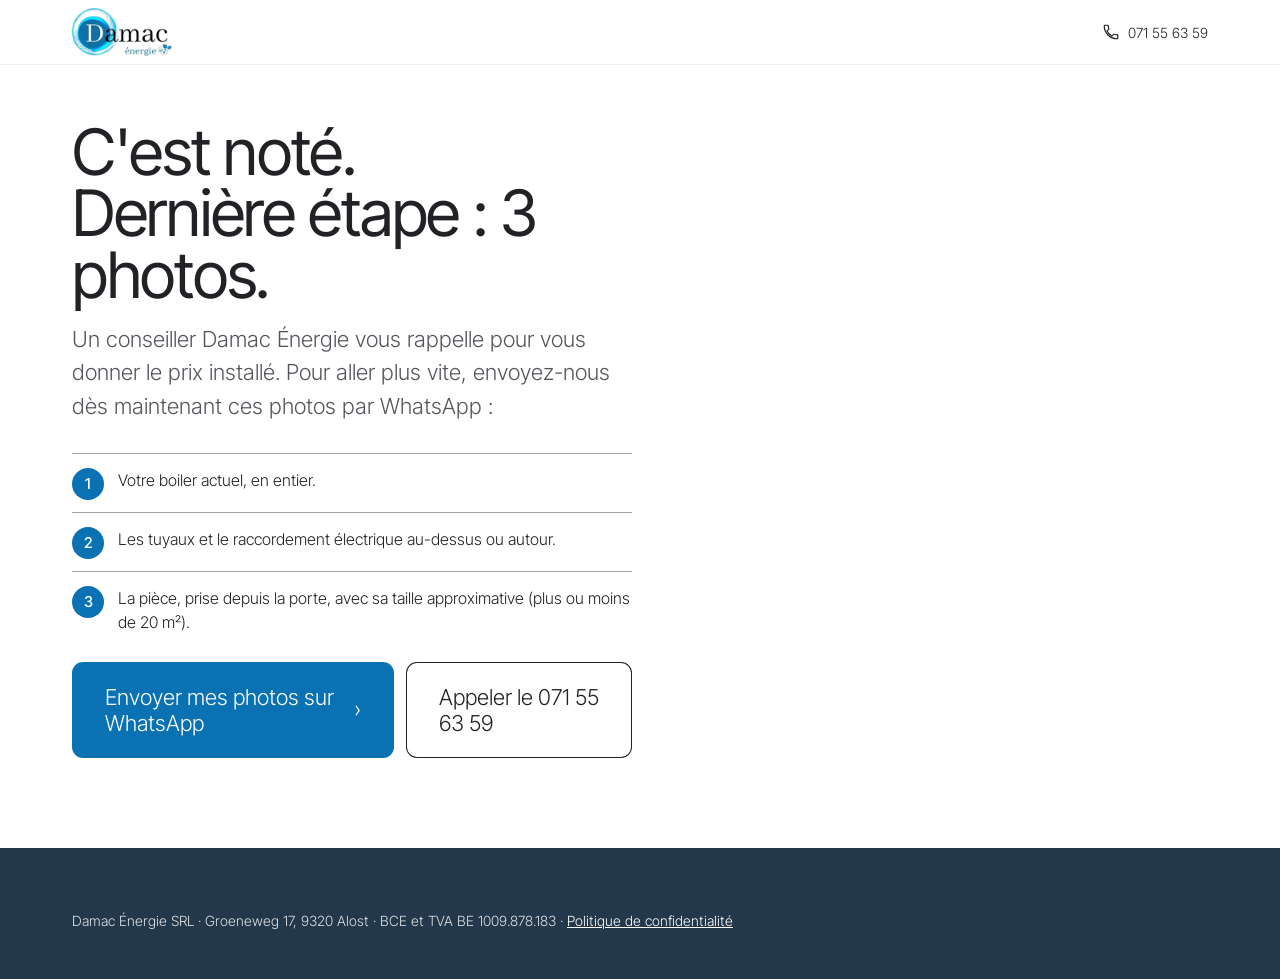
==== merci.html @ dda1a7cd "Landing boiler thermodynamique Damac" ====
<!DOCTYPE html>
<html lang="fr">
<head>
<meta charset="utf-8">
<meta name="viewport" content="width=device-width, initial-scale=1, viewport-fit=cover">
<title>Merci, votre demande est bien reçue | Damac Énergie</title>
<meta name="robots" content="noindex">
<link rel="icon" href="favicon.ico" sizes="48x48">
<link rel="apple-touch-icon" href="assets/apple-touch-icon.png">
<link rel="preconnect" href="https://fonts.googleapis.com">
<link rel="preconnect" href="https://fonts.gstatic.com" crossorigin>
<link rel="preload" as="style" href="https://fonts.googleapis.com/css2?family=Inter+Tight:wght@300;400;500&display=swap" onload="this.onload=null;this.rel='stylesheet'"><noscript><link rel="stylesheet" href="https://fonts.googleapis.com/css2?family=Inter+Tight:wght@300;400;500&display=swap"></noscript>

<script>
  window.dataLayer = window.dataLayer || [];
  function gtag(){dataLayer.push(arguments);}
  gtag('consent','default',{ad_storage:'denied',ad_user_data:'denied',ad_personalization:'denied',analytics_storage:'denied',wait_for_update:500});
  gtag('set','url_passthrough',true);
  gtag('set','ads_data_redaction',true);
  try{ if(localStorage.getItem('damac_consent')==='granted'){
    gtag('consent','update',{ad_storage:'granted',ad_user_data:'granted',ad_personalization:'granted',analytics_storage:'granted'});
  }}catch(e){}
  gtag('js', new Date());
  gtag('config','AW-18269579591');
  gtag('config','AW-18269579591/tCw0CK3us8YcEMfSzodE',{'phone_conversion_number':'071 55 63 59'});
</script>
<script async src="https://www.googletagmanager.com/gtag/js?id=AW-18269579591"></script>

<!-- Conversion « demande » : UNIQUEMENT après une vraie soumission (< 60 s), dédoublonnée, jamais en aperçu -->
<script>
  (function(){
    var ok = 0, lid = "", apercu = /[?&]apercu=1/.test(location.search);
    try{ ok = parseInt(sessionStorage.getItem('dm_lead_ok') || '0', 10); lid = sessionStorage.getItem('dm_lid') || ''; }catch(e){}
    if (!apercu && ok && !/^test-/.test(lid) && (Date.now() - ok) < 60000){   // test de bout en bout : jamais de conversion
      gtag('event','conversion',{'send_to':'AW-18269579591/c2TaCNXNvcUcEMfSzodE','value':1.0,'currency':'EUR','transaction_id':lid});
      try{ sessionStorage.removeItem('dm_lead_ok'); }catch(e){}
    }
  })();
</script>
<style>
/* Landing Damac Énergie — boiler thermodynamique Atlantic Explorer V5
   Langage visuel calqué sur la référence premium (texte léger, grands titres en graisse normale,
   produit mis en scène sur fond sombre, cartes de choix à filet fin, accent orange), code réécrit. */

:root{
  --ink:#222226;          /* texte principal */
  --ink-2:#55565c;        /* texte secondaire */
  --dark:#0f2130;         /* héros, bouton sombre : bleu nuit, accordé au logo Damac */
  --dark-2:#23384a;       /* pied de page, filets forts */
  --line:#a0a2a6;         /* filets discrets */
  --soft:#edeff0;         /* surfaces claires, piste de progression */
  --paper:#ffffff;
  --paper-2:#f6f7f7;
  --accent:#0a72b3;       /* bleu Damac, texte blanc dessus (contraste 5,2:1) */
  --accent-2:#085e94;
  --accent-light:#7fd3f7; /* cyan du logo, texte sur fond sombre */
  --tint:#eaf5fb;         /* fonds clairs bleutés */
  --tint-ink:#0b4f7a;     /* texte sur fond clair bleuté */
  --ok:#1f7a4d;
  --r:8px;
  --wrap:1200px;
  --display:"Inter Tight", "Inter", Arial, sans-serif;
  --text:"Inter Tight", Arial, sans-serif;   /* Aira n'emploie qu'une police de texte : Inter Tight = même largeur à 1 % près */
}

*{box-sizing:border-box}
html{scroll-behavior:smooth;-webkit-text-size-adjust:100%;overflow-x:clip}
body{overflow-x:clip}
body{margin:0;font-family:var(--text);font-weight:300;font-size:16px;line-height:1.5;color:var(--ink);background:var(--paper)}
img{max-width:100%;height:auto;display:block}
a{color:inherit}
h1,h2,h3{font-family:var(--display);font-weight:400;margin:0;letter-spacing:-.02em}
h1{font-size:clamp(42px,calc(24px + 4.91vw),91px);line-height:.96}   /* Aira : 42,4 px -> 91 px */
h2{font-size:clamp(38px,calc(24.2px + 3.76vw),76px);line-height:1.1}   /* Aira : 38,3 px -> 75,6 px */
h3{font-size:20px;line-height:1.25;letter-spacing:-.01em}
p{margin:0 0 12px}
b,strong{font-weight:500}
sup{font-size:.4em;vertical-align:super;line-height:0;margin-left:2px}
sup a{text-decoration:none;opacity:.8;display:inline-block;padding:6px 4px;margin:-6px -2px}
.wrap{max-width:var(--wrap);margin:0 auto;padding:0 20px}
.nowrap{white-space:nowrap}
.sr{position:absolute;width:1px;height:1px;overflow:hidden;clip:rect(0 0 0 0)}
.sous{font-size:clamp(17px,calc(14.9px + .56vw),22.5px);color:var(--ink-2);max-width:560px}
.aide{font-size:13px;color:var(--ink-2);margin:10px 0 0}
.aide--c{text-align:center}
.err{font-size:14px;color:#a32d2d;margin:10px 0 0}
[hidden]{display:none!important}

/* Bandeau d'aperçu (à retirer avant publication) */
.apercu{background:var(--tint);color:var(--tint-ink);font-size:12px;text-align:center;padding:6px 12px}

/* ---------- Boutons ---------- */
.btn{display:inline-flex;align-items:center;justify-content:center;gap:10px;min-height:48px;padding:12px 20px;border-radius:var(--r);border:0;font:inherit;font-weight:300;font-size:16px;text-decoration:none;cursor:pointer;transition:background .15s,transform .1s}
.btn:active{transform:scale(.98)}
.btn--sm{min-height:38px;padding:8px 14px;font-size:13px}
.btn--lg{line-height:1.2;min-height:clamp(56px,calc(50px + 1.6vw),72px);padding:clamp(16px,calc(13.55px + .653vw),22.5px) clamp(24px,calc(20.3px + .98vw),33.7px);font-size:clamp(16px,calc(13.55px + .653vw),22.5px);border-radius:clamp(8px,calc(6.8px + .33vw),11.25px)}   /* Aira : 16 -> 22,5 px, rayon 8 -> 11,2 */
.btn--full{width:100%}
.btn--accent{background:var(--accent);color:#fff}
.btn--accent:hover{background:var(--accent-2)}
.btn--dark{background:var(--dark);color:#fff}
.btn--dark:hover{background:#000}
.btn--line{background:transparent;color:inherit;box-shadow:inset 0 0 0 1px currentColor}
.chev{font-size:22px;line-height:0;margin-top:-2px}
.lien{background:none;border:0;padding:0;font:inherit;color:inherit;text-decoration:underline;cursor:pointer}

/* ---------- En-tête ---------- */
.nav{position:sticky;top:0;z-index:40;background:rgba(255,255,255,.96);backdrop-filter:saturate(1.4) blur(6px);border-bottom:1px solid rgba(0,0,0,.06)}
.nav__in{display:flex;align-items:center;gap:16px;height:64px}
.logo{display:flex;align-items:center;gap:10px;text-decoration:none;margin-right:auto}
.logo__mark{width:34px;height:34px;border-radius:9px;background:var(--dark);color:var(--accent);display:grid;place-items:center;font-family:var(--display);font-weight:500;font-size:18px}
.logo__txt{font-family:var(--display);font-weight:500;font-size:17px;letter-spacing:-.01em;white-space:nowrap}
.logo--clair .logo__mark{background:#fff;color:var(--dark)}
.logo__img{height:48px;width:auto}
.logo__puce{display:inline-block;background:#fff;border-radius:10px;padding:6px 10px}
.logo__puce .logo__img{height:44px}
.nav__tel{display:flex;align-items:center;gap:8px;text-decoration:none;font-size:14px;white-space:nowrap}
.btn--sm{white-space:nowrap}
@media (max-width:459px){.nav__tel span{display:none}.nav__tel{width:40px;height:40px;justify-content:center;border-radius:50%;box-shadow:inset 0 0 0 1px var(--line)}.nav__in{gap:10px}}
.nav__tel svg{width:18px;height:18px;fill:none;stroke:currentColor;stroke-width:1.6}

/* ---------- Héros (fond sombre, produit en objet) ---------- */
.hero{background:var(--dark);color:#fff;position:relative;z-index:2}
.hero__in{display:grid;grid-template-columns:1fr;gap:8px;padding-top:36px}
.hero h1{max-width:none}
.hero h1 sup a{color:#fff}
.hero__lede{font-size:clamp(22px,calc(17px + 1.44vw),39px);line-height:1.1;max-width:24ch;margin:22px 0 28px;font-weight:400;color:rgba(255,255,255,.92)}
.hero__cta{display:flex;flex-direction:column;gap:12px;max-width:420px}
.hero__img{margin:12px 0 0;position:relative;z-index:3;display:flex;justify-content:center}
.hero__img img{width:min(44vw,220px);filter:drop-shadow(0 30px 40px rgba(0,0,0,.45));margin-bottom:-110px}
.hero .btn--dark{background:#fff;color:var(--ink)}
.hero .btn--dark:hover{background:#f1f1f1}

.note-google{display:inline-flex;align-items:center;gap:8px;background:#fff;color:var(--ink);border-radius:var(--r);padding:8px 12px;font-size:14px;margin-top:22px}
.note-google__g{width:20px;height:20px;border-radius:50%;background:conic-gradient(#ea4335 0 25%,#fbbc05 0 50%,#34a853 0 75%,#4285f4 0);color:#fff;font:500 12px/20px var(--text);text-align:center}
.note-google__stars{color:#f5a623;letter-spacing:1px}
.note-google--clair{background:var(--soft)}

/* Étiquette énergie (flèche de classe + échelle) */
.badges{display:flex;flex-wrap:wrap;align-items:center;gap:10px 16px;margin-top:22px}
.badges .note-google{margin:0}
.energie{display:flex;align-items:center;gap:10px;font-size:11px;line-height:1.3;color:rgba(255,255,255,.85)}
.energie__fleche{display:inline-block;background:#007a3d;color:#fff;font:500 15px/28px var(--text);padding:0 16px 0 10px;clip-path:polygon(0 0,82% 0,100% 50%,82% 100%,0 100%)}
.energie--mini{position:static;display:inline-flex;vertical-align:middle}
.energie--mini .energie__fleche{font-size:12px;line-height:22px;padding:0 12px 0 7px}

/* ---------- Pastille et section prime (masquées automatiquement après le 30/09) ---------- */
.pastille{display:inline-flex;align-items:center;gap:8px;background:rgba(127,211,247,.12);color:var(--accent-light);border:1px solid rgba(127,211,247,.45);border-radius:999px;padding:6px 14px;font-size:13px;text-decoration:none;margin-bottom:18px}
.prime{background:var(--tint);padding:64px 0}
.prime__in{display:grid;gap:22px}
.surtitre{font-size:12px;letter-spacing:.06em;text-transform:uppercase;color:var(--tint-ink);margin-bottom:12px}
.prime .sous{margin:0 0 18px}
.coches.coches--nu{margin:0 0 22px;padding:0;border:0}
.prime .coches li{font-size:16px;margin-bottom:10px}
.offre__tva{font-size:13px;color:var(--ink-2);margin:6px 0 0}
.offre__pose{margin:6px 18px 0;padding:12px 14px;background:var(--paper-2);border-radius:8px;font-size:14px}
.offre__pose b{font-weight:400}
.supps{list-style:none;margin:6px 0 0;padding:0;font-size:13px;color:var(--tint-ink)}
.supps li{margin-top:4px}
a.note-google{text-decoration:none;transition:box-shadow .15s}
a.note-google:hover{box-shadow:0 0 0 2px var(--accent)}

/* ---------- 3 preuves ---------- */
.preuves{padding:150px 0 56px;background:var(--paper);position:relative;z-index:1}
.preuves__grid{display:grid;grid-template-columns:1fr;gap:28px}
.preuve{border-top:1px solid var(--line);padding-top:18px}
.preuve__chiffre{font-family:var(--display);font-size:clamp(44px,calc(30px + 3.2vw),76px);line-height:1;letter-spacing:-.02em;margin-bottom:10px}
.preuve p{color:var(--ink-2);max-width:32ch}

/* ---------- Questionnaire ---------- */
.quiz-sec{background:var(--paper-2);padding:64px 0}
.quiz-sec__head{margin-bottom:26px}
.quiz-sec__head .sous{margin-top:14px}
.quiz{background:#fff;border-radius:14px;padding:22px 18px 26px;max-width:640px;box-shadow:0 1px 0 rgba(0,0,0,.04)}
.quiz__top{display:flex;align-items:center;gap:14px;margin-bottom:22px}
.quiz__back{background:none;border:0;font:inherit;font-size:14px;color:var(--ink-2);cursor:pointer;padding:6px 0}
.quiz__bar{flex:1;height:14px;background:var(--soft);border-radius:999px;overflow:hidden}
.quiz__bar span{display:block;height:100%;width:8%;background:var(--accent);border-radius:999px;transition:width .35s ease}
.q{border:0;margin:0;padding:0;display:none;min-width:0}
.q.is-active{display:block;animation:entre .28s ease}
@keyframes entre{from{opacity:0;transform:translateY(8px)}to{opacity:1;transform:none}}
.q legend{font-family:var(--display);font-weight:400;font-size:28px;line-height:1.2;letter-spacing:-.01em;margin-bottom:18px;padding:0}
.opts{display:grid;gap:10px}
.opts--2{grid-template-columns:1fr 1fr}
.opts--3{grid-template-columns:1fr 1fr 1fr}
.opt{display:flex;align-items:center;gap:14px;width:100%;min-height:61px;padding:16px 12px;background:#fff;border:.8px solid var(--dark-2);border-radius:var(--r);font:inherit;font-weight:300;color:var(--ink);text-align:left;cursor:pointer;transition:background .12s,box-shadow .12s}
.opt:hover{background:var(--paper-2)}
.opt:focus-visible{outline:2px solid var(--accent);outline-offset:2px}
.opt.is-choisi{box-shadow:inset 0 0 0 2px var(--ink);background:#fffaf2}
.opt span{display:flex;flex-direction:column;gap:2px;flex:1}
.opt b{font-weight:400}
.opt small{font-size:13px;color:var(--ink-2)}
.opt--c{justify-content:center;text-align:center}
.opt--c span{align-items:center}
.ico{width:26px;height:26px;flex:none;fill:none;stroke:var(--ink);stroke-width:1.3;stroke-linejoin:round;stroke-linecap:round}
.tag{font-style:normal;font-size:12px;padding:4px 8px;border-radius:6px;background:var(--soft);color:var(--ink-2);white-space:nowrap}
.tag--ok{background:#e4f3ea;color:var(--ok)}
.champ-cp{display:flex;gap:10px;flex-wrap:wrap}
.champ-cp input{flex:1;min-width:140px}
input:not([type=checkbox]){height:56px;padding:0 16px;border:.8px solid var(--dark-2);border-radius:var(--r);font:inherit;font-size:18px;font-weight:300;color:var(--ink);background:#fff;width:100%}
input:focus{outline:2px solid var(--accent);outline-offset:1px}
.champs{display:grid;gap:14px;margin-bottom:16px}
.champs label{display:flex;flex-direction:column;gap:6px;font-size:14px;color:var(--ink-2);min-width:0}
.facult{color:var(--ink-2)}
.case{flex-direction:row!important;align-items:flex-start;gap:10px!important;font-size:13px!important}
.case input{margin-top:2px;width:18px;height:18px;flex:none;accent-color:var(--ink)}
.hp{position:absolute;left:-9999px;width:1px;height:1px}

/* Carte prix (résultat) */
.offre{border:.8px solid var(--dark-2);border-radius:12px;overflow:hidden}
.offre__badge{display:block;background:var(--ink);color:#fff;text-align:center;font-size:13px;letter-spacing:.04em;padding:8px}
.offre__corps{display:grid;grid-template-columns:1fr;gap:10px;padding:18px 18px 6px}
.offre__corps img{display:none}
.offre h3{font-size:17px;margin-bottom:6px}
.offre__prix{font-family:var(--display);font-size:clamp(34px,10vw,44px);line-height:1.05;letter-spacing:-.02em;white-space:nowrap}
.offre__prix small{font-size:16px;color:var(--ink-2)}
.offre__htva{font-size:13px;color:var(--ink-2);margin-top:6px;display:flex;align-items:center;gap:8px;flex-wrap:wrap}
.offre__supp{font-size:13px;background:var(--tint);border-radius:6px;padding:8px 10px;margin:10px 0 0}
.coches{list-style:none;margin:10px 18px 18px;padding:14px 0 0;border-top:1px solid var(--soft)}
.coches li{position:relative;padding-left:26px;margin-bottom:8px;font-size:15px}
.coches li::before{content:"";position:absolute;left:2px;top:6px;width:12px;height:7px;border-left:1.6px solid var(--ok);border-bottom:1.6px solid var(--ok);transform:rotate(-45deg)}
.offre .btn--full{width:calc(100% - 36px);margin:0 18px;padding-left:14px;padding-right:14px}
.offre .btn--full{white-space:normal;text-align:center}
.offre .aide{padding:0 18px 18px}

/* ---------- Étapes ---------- */
.etapes-sec{padding:80px 0}
.etapes{list-style:none;margin:36px 0 0;padding:0;display:grid;gap:28px}
.etapes li{border-top:1px solid var(--line);padding-top:18px}
.etapes__n{display:inline-grid;place-items:center;width:32px;height:32px;border-radius:50%;background:var(--accent);color:#fff;font:500 15px/1 var(--display);margin-bottom:14px}
.etapes h3{margin-bottom:8px}
.etapes p{color:var(--ink-2);max-width:36ch}

/* ---------- Produit en situation ---------- */
.situ{padding:0 0 80px}
.situ__in{display:grid;gap:28px}
.situ__img img{border-radius:14px;width:100%}
.situ__txt p{font-size:18px;color:var(--ink-2);margin:18px 0}
.liste{list-style:none;padding:0;margin:0}
.liste li{border-top:1px solid var(--soft);padding:12px 0;font-size:16px}

/* ---------- Caractéristiques ---------- */
.carac{background:var(--dark);color:#fff;padding:80px 0;overflow:hidden}
.carac .sous{color:rgba(255,255,255,.7);margin-top:12px}
.carac__in{display:grid;gap:28px}
.specs{margin:0;display:grid;grid-template-columns:1fr;border-top:1px solid rgba(255,255,255,.18)}
.specs div{display:flex;justify-content:space-between;gap:16px;padding:14px 0;border-bottom:1px solid rgba(255,255,255,.18)}
.specs dt{color:rgba(255,255,255,.7)}
.specs dd{margin:0;font-weight:400;text-align:right}
.carac__coupe{margin:0;display:flex;justify-content:center}
.carac__coupe img{width:min(55vw,260px)}

/* ---------- Avis ---------- */
.avis{padding:80px 0}
.avis__head{display:flex;flex-direction:column;gap:18px;margin-bottom:30px}
.avis__head .note-google{margin:0;align-self:flex-start}
.avis__grid{display:grid;gap:14px}
.avi{margin:0;background:var(--paper-2);border-radius:12px;padding:22px}
.avi__stars{color:#f5a623;letter-spacing:2px;margin-bottom:10px}
.avi p{font-family:var(--display);font-size:21px;line-height:1.3;letter-spacing:-.01em}
.avi footer{font-size:13px;color:var(--ink-2)}

/* ---------- FAQ ---------- */
.faq{padding:40px 0 80px}
.faq__in{display:grid;gap:26px}
.faq__list details{border-top:1px solid var(--line);padding:18px 0}
.faq__list details:last-child{border-bottom:1px solid var(--line)}
.faq__list summary{font-family:var(--display);font-size:20px;cursor:pointer;list-style:none;display:flex;justify-content:space-between;gap:16px}
.faq__list summary::-webkit-details-marker{display:none}
.faq__list summary::after{content:"+";font-weight:300;font-size:26px;line-height:1}
.faq__list details[open] summary::after{content:"−"}
.faq__list p{color:var(--ink-2);margin:12px 0 0;max-width:62ch}

/* ---------- Dernier appel ---------- */
.exc{background:var(--dark);color:#fff;padding:56px 0}
.exc__in{display:grid;gap:18px}
.exc .surtitre{color:var(--accent-light)}
.exc h2{color:#fff;margin:0}
.exc .sous{color:rgba(255,255,255,.88);margin:0 0 14px}
.exc sup a{color:rgba(255,255,255,.88)}
.exc__chiffre{font-family:var(--display);font-weight:400;font-size:clamp(64px,calc(30px + 6vw),91px);line-height:1;letter-spacing:-.03em;margin:26px 0 8px;color:#fff}
.exc__legende{font-size:14px;color:rgba(255,255,255,.75);margin:0}
.exc__cta{display:flex;flex-direction:column;gap:12px;max-width:420px}
.exc .btn--dark{background:#fff;color:var(--ink)}
.exc .btn--dark:hover{background:#f1f1f1}
.exc__prime{background:rgba(127,211,247,.10);border:1px solid rgba(127,211,247,.4);border-radius:10px;padding:12px 14px;font-size:14px;margin:0 0 20px;color:#fff}
.offre__promo{display:inline-block;background:var(--tint);color:var(--tint-ink);border-radius:6px;padding:4px 10px;font-size:13px;font-weight:500;margin:6px 0 4px}
.final .surtitre{color:#d4effc}
.final{background:var(--accent);color:#fff;padding:72px 0}
.final__in{display:grid;gap:26px}
.final .btn--accent{background:var(--dark);color:#fff}
.final .btn--accent:hover{background:#000}

/* ---------- Notes ---------- */
.notes{padding:36px 0 44px}
.notes ol{margin:0;padding-left:18px;font-size:12.8px;color:var(--ink-2);display:grid;gap:6px;max-width:900px}

/* ---------- Pied ---------- */
.pied{background:var(--dark-2);color:rgba(255,255,255,.85);padding:40px 0 110px;font-size:14px}
.pied__in{display:grid;gap:22px}
.pied p{margin:14px 0 0}
.pied a,.pied .lien{color:#fff;display:inline-block;padding:8px 0}

/* ---------- Barre mobile + cookies ---------- */
.barre{position:fixed;left:0;right:0;bottom:0;z-index:50;display:grid;grid-template-columns:1fr 1fr;gap:10px;padding:10px 14px calc(10px + env(safe-area-inset-bottom));background:rgba(255,255,255,.97);border-top:1px solid rgba(0,0,0,.08);transform:translateY(110%);transition:transform .25s}
.barre.is-on{transform:none}
.cookie{position:relative;z-index:45;display:flex;flex-wrap:wrap;align-items:center;gap:8px 12px;background:var(--tint);border-bottom:1px solid rgba(0,0,0,.08);padding:10px 16px;font-size:12.5px;line-height:1.4}
.cookie p{margin:0;flex:1 1 220px}
.cookie__btns{display:flex;gap:8px}
.cookie .btn{min-height:40px;padding:6px 16px;font-size:13px}

/* ---------- Tablette et bureau ---------- */
@media (min-width:760px){
  h2{line-height:.96}
  .wrap{padding:0 32px}
  .hero__cta{flex-direction:row;max-width:none}
  .preuves__grid{grid-template-columns:repeat(3,1fr);gap:36px}
  .quiz{padding:30px 32px 34px}
  .offre__corps{grid-template-columns:64px 1fr;gap:16px;align-items:center}
  .offre__corps img{display:block;width:64px}
  .etapes{grid-template-columns:repeat(3,1fr);gap:36px}
  .avis__grid{grid-template-columns:repeat(3,1fr)}
  .avis__head{flex-direction:row;justify-content:space-between;align-items:flex-end}
  .pied__in{grid-template-columns:2fr 1fr}
  .barre{display:none}
  .cookie{position:fixed;left:auto;right:16px;bottom:16px;max-width:360px;display:block;background:#fff;border:0;border-radius:12px;padding:16px;box-shadow:0 12px 40px rgba(0,0,0,.18);font-size:13px}
  .cookie p{margin:0 0 12px}
  .cookie__btns{display:grid;grid-template-columns:1fr 1fr}
}
@media (min-width:1024px){
  .hero__in{grid-template-columns:1.15fr .85fr;align-items:center;padding-top:64px;padding-bottom:0}
  .hero__txt{padding-bottom:90px}
  .hero__img img{width:270px;margin-bottom:-60px}
  .hero h1{max-width:13ch}
  .preuves{padding-top:120px}
  .prime__in{grid-template-columns:1fr 1fr;gap:64px;align-items:start}
  .quiz-sec .wrap{display:grid;grid-template-columns:.9fr 1.1fr;gap:56px;align-items:start}
  .quiz-sec__head{position:sticky;top:100px}
  .situ__in{grid-template-columns:1.1fr .9fr;align-items:center;gap:64px}
  .carac__in{grid-template-columns:1fr 1.1fr .6fr;align-items:center;gap:48px}
  .faq__in{grid-template-columns:.8fr 1.2fr;gap:64px}
  .final__in{grid-template-columns:1.3fr 1fr;align-items:center}
  .exc__in{grid-template-columns:1fr 1fr;gap:64px;align-items:start}
  .final .hero__cta{justify-content:flex-end}
}
@media (prefers-reduced-motion:reduce){*{animation:none!important;transition:none!important;scroll-behavior:auto!important}}
.toast{position:fixed;left:50%;bottom:24px;transform:translateX(-50%);z-index:60;background:var(--dark);color:#fff;padding:14px 20px;border-radius:10px;box-shadow:0 12px 40px rgba(0,0,0,.25);font-size:17px;max-width:calc(100% - 32px)}
.toast b{font-weight:500;white-space:nowrap}

</style>
<style>
  .merci{padding:56px 0 90px}
  .merci h1{font-size:clamp(38px,5vw,64px);max-width:14ch}
  .merci .sous{margin:18px 0 30px}
  .photos{list-style:none;padding:0;margin:0 0 28px;display:grid;gap:12px;max-width:560px}
  .photos li{display:flex;gap:14px;align-items:flex-start;border-top:1px solid var(--line);padding-top:14px}
  .photos .etapes__n{flex:none;margin:0}
  .merci .hero__cta{max-width:560px}
</style>
</head>
<body>
<header class="nav"><div class="wrap nav__in">
  <a class="logo" href="/"><img class="logo__img" src="assets/damac-logo.webp" alt="Damac Énergie" width="250" height="120"></a>
  <a class="nav__tel" href="tel:+3271556359" aria-label="Appeler le 071 55 63 59"><svg viewBox="0 0 24 24" aria-hidden="true"><path d="M6.6 10.8a15.1 15.1 0 0 0 6.6 6.6l2.2-2.2c.3-.3.7-.4 1-.2 1.1.4 2.3.6 3.6.6.6 0 1 .4 1 1V20c0 .6-.4 1-1 1A17 17 0 0 1 3 4c0-.6.4-1 1-1h3.5c.6 0 1 .4 1 1 0 1.3.2 2.5.6 3.6.1.3 0 .7-.2 1l-2.3 2.2z"/></svg><span>071 55 63 59</span></a>
</div></header>

<main class="merci"><div class="wrap">
  <p class="aide" id="apercu-merci" hidden>Aperçu : aucune demande n'a été envoyée.</p>
  <h1>C'est noté. Dernière étape&nbsp;: 3 photos.</h1>
  <p class="sous">Un conseiller Damac Énergie vous rappelle pour vous donner le prix installé. Pour aller plus vite, envoyez-nous dès maintenant ces photos par WhatsApp&nbsp;:</p>
  <ol class="photos">
    <li><span class="etapes__n">1</span><span>Votre boiler actuel, en entier.</span></li>
    <li><span class="etapes__n">2</span><span>Les tuyaux et le raccordement électrique au-dessus ou autour.</span></li>
    <li><span class="etapes__n">3</span><span>La pièce, prise depuis la porte, avec sa taille approximative (plus ou moins de 20&nbsp;m²).</span></li>
  </ol>
  <div class="hero__cta">
    <a class="btn btn--accent btn--lg" id="wa-photos" href="https://wa.me/32484786154?text=Bonjour%2C%20voici%20les%20photos%20de%20mon%20boiler%20actuel%20pour%20confirmer%20mon%20prix%20(Atlantic%20Explorer%20V5).">Envoyer mes photos sur WhatsApp <span class="chev" aria-hidden="true">›</span></a>
    <a class="btn btn--line btn--lg" href="tel:+3271556359">Appeler le 071 55 63 59</a>
  </div>
</div></main>

<footer class="pied" style="padding-bottom:40px"><div class="wrap">
  <p>Damac Énergie SRL · Groeneweg 17, 9320 Alost · BCE et TVA BE 1009.878.183 · <a href="politique-confidentialite.html">Politique de confidentialité</a></p>
</div></footer>

<script>
  if (/[?&]apercu=1/.test(location.search)) document.getElementById('apercu-merci').hidden = false;
  document.querySelectorAll('a[href^="tel:"]').forEach(function(a){ a.addEventListener('click', function(){ if (typeof gtag === 'function') gtag('event','conversion',{send_to:'AW-18269579591/Ct0YCPjE-cscEMfSzodE'}); }); });
  document.querySelectorAll('a[href*="wa.me"]').forEach(function(a){ a.addEventListener('click', function(){ if (typeof gtag === 'function') gtag('event','conversion',{send_to:'AW-18269579591/ae2tCPvE-cscEMfSzodE'}); }); });
</script>
</body>
</html>
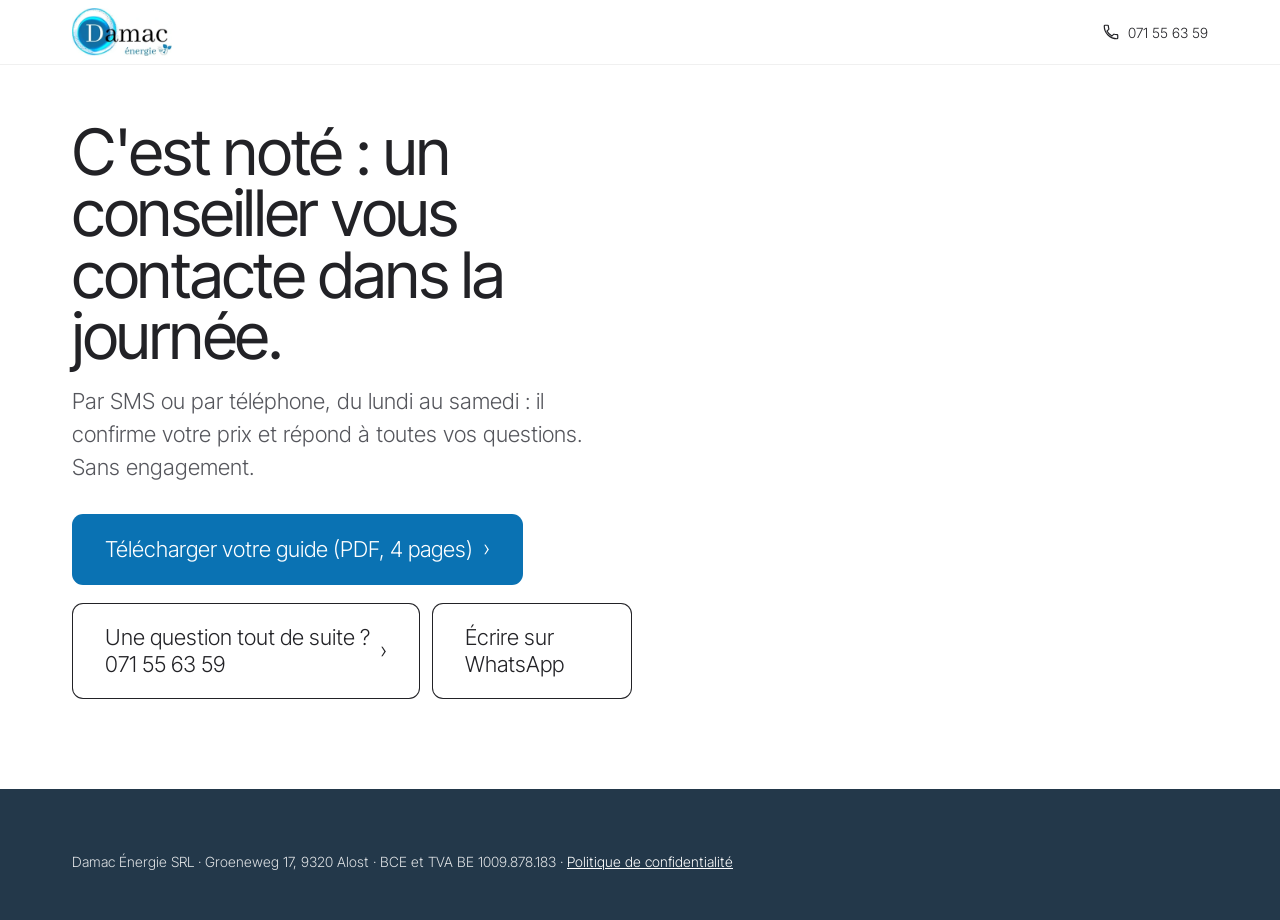
==== commit 90512059: "Landing boiler thermodynamique Damac" ====
--- a/merci.html
+++ b/merci.html
@@ -21,10 +21,10 @@
     gtag('consent','update',{ad_storage:'granted',ad_user_data:'granted',ad_personalization:'granted',analytics_storage:'granted'});
   }}catch(e){}
   gtag('js', new Date());
-  gtag('config','AW-18269579591');
-  gtag('config','AW-18269579591/tCw0CK3us8YcEMfSzodE',{'phone_conversion_number':'071 55 63 59'});
+  gtag('config','AW-18251567891');
+  gtag('config','AW-18251567891/JNy1CIPR4owdEJOmg_9D',{'phone_conversion_number':'071 55 63 59'});
 </script>
-<script async src="https://www.googletagmanager.com/gtag/js?id=AW-18269579591"></script>
+<script async src="https://www.googletagmanager.com/gtag/js?id=AW-18251567891"></script>
 
 <!-- Conversion « demande » : UNIQUEMENT après une vraie soumission (< 60 s), dédoublonnée, jamais en aperçu -->
 <script>
@@ -32,7 +32,7 @@
     var ok = 0, lid = "", apercu = /[?&]apercu=1/.test(location.search);
     try{ ok = parseInt(sessionStorage.getItem('dm_lead_ok') || '0', 10); lid = sessionStorage.getItem('dm_lid') || ''; }catch(e){}
     if (!apercu && ok && !/^test-/.test(lid) && (Date.now() - ok) < 60000){   // test de bout en bout : jamais de conversion
-      gtag('event','conversion',{'send_to':'AW-18269579591/c2TaCNXNvcUcEMfSzodE','value':1.0,'currency':'EUR','transaction_id':lid});
+      gtag('event','conversion',{'send_to':'AW-18251567891/l2RCCKGm98EcEJOmg_9D','value':1.0,'currency':'EUR','transaction_id':lid});
       try{ sessionStorage.removeItem('dm_lead_ok'); }catch(e){}
     }
   })();
@@ -303,10 +303,13 @@
 /* ---------- Barre mobile + cookies ---------- */
 .barre{position:fixed;left:0;right:0;bottom:0;z-index:50;display:grid;grid-template-columns:1fr 1fr;gap:10px;padding:10px 14px calc(10px + env(safe-area-inset-bottom));background:rgba(255,255,255,.97);border-top:1px solid rgba(0,0,0,.08);transform:translateY(110%);transition:transform .25s}
 .barre.is-on{transform:none}
-.cookie{position:relative;z-index:45;display:flex;flex-wrap:wrap;align-items:center;gap:8px 12px;background:var(--tint);border-bottom:1px solid rgba(0,0,0,.08);padding:10px 16px;font-size:12.5px;line-height:1.4}
-.cookie p{margin:0;flex:1 1 220px}
-.cookie__btns{display:flex;gap:8px}
-.cookie .btn{min-height:40px;padding:6px 16px;font-size:13px}
+/* 04/10/2026 : fenêtre à choix, plus une barre (leçon Presto 12/09 : barre discrète = 27 % des contacts comptés, fenêtre = 90 %) ;
+   deux boutons strictement identiques, aucun préféré (APD / EDPB) */
+.cookie{position:fixed;inset:0;z-index:70;display:flex;align-items:flex-end;justify-content:center;background:rgba(15,33,48,.55)}
+.cookie__boite{width:100%;max-width:480px;background:#fff;color:var(--ink);border-radius:16px 16px 0 0;padding:20px 16px calc(16px + env(safe-area-inset-bottom));box-shadow:0 -10px 40px rgba(0,0,0,.2);font-size:14px;line-height:1.45}
+.cookie p{margin:0 0 14px}
+.cookie__btns{display:grid;grid-template-columns:1fr 1fr;gap:10px}
+.cookie .btn{width:100%;min-height:48px;padding:8px 12px;font-size:15px}
 
 /* ---------- Tablette et bureau ---------- */
 @media (min-width:760px){
@@ -322,9 +325,8 @@
   .avis__head{flex-direction:row;justify-content:space-between;align-items:flex-end}
   .pied__in{grid-template-columns:2fr 1fr}
   .barre{display:none}
-  .cookie{position:fixed;left:auto;right:16px;bottom:16px;max-width:360px;display:block;background:#fff;border:0;border-radius:12px;padding:16px;box-shadow:0 12px 40px rgba(0,0,0,.18);font-size:13px}
-  .cookie p{margin:0 0 12px}
-  .cookie__btns{display:grid;grid-template-columns:1fr 1fr}
+  .cookie{align-items:center}
+  .cookie__boite{border-radius:14px;padding:24px}
 }
 @media (min-width:1024px){
   .hero__in{grid-template-columns:1.15fr .85fr;align-items:center;padding-top:64px;padding-bottom:0}
@@ -345,6 +347,56 @@
 @media (prefers-reduced-motion:reduce){*{animation:none!important;transition:none!important;scroll-behavior:auto!important}}
 .toast{position:fixed;left:50%;bottom:24px;transform:translateX(-50%);z-index:60;background:var(--dark);color:#fff;padding:14px 20px;border-radius:10px;box-shadow:0 12px 40px rgba(0,0,0,.25);font-size:17px;max-width:calc(100% - 32px)}
 .toast b{font-weight:500;white-space:nowrap}
+.hero__tva{font-size:15px;color:rgba(255,255,255,.8);margin:14px 0 0}
+
+/* 02/10/2026 — contrôle petits téléphones (leçon Azdine : bouton WhatsApp invisible sur petit écran)
+   · barre du bas : 3 actions (prix, WhatsApp, appel) au lieu de 2 ; WhatsApp n'était qu'en bas de page
+   · 320-359 px : le titre débordait de 18 px (« thermodynamique » et « TVAC » coupés) */
+.barre{grid-template-columns:1fr 1fr 1fr;gap:8px;padding-left:10px;padding-right:10px}
+.barre .btn{padding-left:6px;padding-right:6px;white-space:nowrap;justify-content:center}
+@media (max-width:359px){h1{font-size:34px}h2{font-size:31px}.hero__txt{min-width:0}.faq__in{grid-template-columns:minmax(0,1fr)}.barre .btn{font-size:14px}}
+
+/* 03/10/2026 — navigation (Google pénalise les pages « piège » sans navigation, FONDAMENTAUX §9.6) + synonymes */
+.nav__liens{display:none;gap:22px;margin-left:auto;font-size:15px}
+.nav__liens a{color:var(--ink);text-decoration:none}
+.nav__liens a:hover{text-decoration:underline}
+@media (min-width:1000px){.nav__liens{display:flex}.nav__liens + .nav__tel{margin-left:0}}
+.hero__syn{font-size:15px;opacity:.8;margin-top:10px;max-width:46ch}
+
+/* ---------- Sous-pages (cibles des liens annexes, 04/10/2026) ---------- */
+.ptete{background:var(--dark);color:#fff;padding:44px 0 48px}
+.ptete h1{font-size:clamp(34px,calc(20px + 3.6vw),68px);line-height:1.04;max-width:20ch}
+.ptete .sous{color:rgba(255,255,255,.8);margin:18px 0 26px}
+.ptete .surtitre{color:#d4effc}
+.ptete sup{font-size:.6em}
+.bloc{padding:56px 0}
+.bloc h2{font-size:clamp(30px,calc(20px + 2.6vw),52px);margin-bottom:16px}
+.bloc p{max-width:62ch;color:var(--ink-2)}
+.bloc .coches{margin:10px 0 0;padding:0;border:0}
+.bloc .coches li{font-size:16px}
+.bloc--clair{background:var(--paper-2)}
+.bloc__h2b{margin-top:40px}
+@media (max-width:359px){.ptete h1{font-size:30px}}
+
+/* ---------- Capture rapide « offre par SMS » (07/10/2026 : 85 % partaient sans toucher au quiz) ---------- */
+.rapide{margin:22px 0 0;max-width:460px}
+.rapide__t{margin:0 0 8px;font-size:15px;color:inherit}
+.rapide__champ{display:flex;gap:8px}
+.rapide__champ input{flex:1;min-width:0;min-height:48px;padding:10px 12px;border-radius:var(--r);border:1px solid rgba(255,255,255,.35);background:#fff;color:var(--ink);font:inherit;font-size:16px}
+.rapide__champ .btn{flex:0 0 auto;min-height:48px;padding:10px 16px}
+.rapide__aide{font-size:12.5px;margin:8px 0 0;opacity:.85}
+.rapide__aide a{color:inherit}
+.hero .rapide .err,.ptete .rapide .err{color:#ffc2c2}
+.rapide--clair{margin:4px 18px 14px;padding:14px;background:var(--tint);border-radius:10px;max-width:none}
+.rapide--clair .rapide__t{font-size:16px}
+.rapide--clair .rapide__champ input{border-color:var(--line)}
+.offre__ferme{font-size:14px;color:var(--ok);margin:6px 0 0}
+.lien--c{display:block;margin:4px auto 18px;font-size:14px;color:var(--ink-2)}
+
+/* ---------- Cashback Atlantic 2026 (08/10/2026) ---------- */
+.hero__cashback{margin:8px 0 0;font-size:15px;color:#bfe6fb}
+.hero__cashback sup a,.offre__cashback sup a{color:inherit}
+.offre__cashback{margin:6px 0 0;font-size:14px;color:var(--ok)}
 
 </style>
 <style>
@@ -355,6 +407,7 @@
   .photos li{display:flex;gap:14px;align-items:flex-start;border-top:1px solid var(--line);padding-top:14px}
   .photos .etapes__n{flex:none;margin:0}
   .merci .hero__cta{max-width:560px}
+  .merci .guide{margin:0 0 18px}
 </style>
 </head>
 <body>
@@ -365,16 +418,12 @@
 
 <main class="merci"><div class="wrap">
   <p class="aide" id="apercu-merci" hidden>Aperçu : aucune demande n'a été envoyée.</p>
-  <h1>C'est noté. Dernière étape&nbsp;: 3 photos.</h1>
-  <p class="sous">Un conseiller Damac Énergie vous rappelle pour vous donner le prix installé. Pour aller plus vite, envoyez-nous dès maintenant ces photos par WhatsApp&nbsp;:</p>
-  <ol class="photos">
-    <li><span class="etapes__n">1</span><span>Votre boiler actuel, en entier.</span></li>
-    <li><span class="etapes__n">2</span><span>Les tuyaux et le raccordement électrique au-dessus ou autour.</span></li>
-    <li><span class="etapes__n">3</span><span>La pièce, prise depuis la porte, avec sa taille approximative (plus ou moins de 20&nbsp;m²).</span></li>
-  </ol>
+  <h1>C'est noté&nbsp;: un conseiller vous contacte dans la journée.</h1>
+  <p class="sous">Par SMS ou par téléphone, du lundi au samedi&nbsp;: il confirme votre prix et répond à toutes vos questions. Sans engagement.</p>
+  <p class="guide"><a class="btn btn--accent btn--lg" href="assets/guide-boiler-thermodynamique-damac.pdf" download>Télécharger votre guide (PDF, 4 pages) <span class="chev" aria-hidden="true">›</span></a></p>
   <div class="hero__cta">
-    <a class="btn btn--accent btn--lg" id="wa-photos" href="https://wa.me/32484786154?text=Bonjour%2C%20voici%20les%20photos%20de%20mon%20boiler%20actuel%20pour%20confirmer%20mon%20prix%20(Atlantic%20Explorer%20V5).">Envoyer mes photos sur WhatsApp <span class="chev" aria-hidden="true">›</span></a>
-    <a class="btn btn--line btn--lg" href="tel:+3271556359">Appeler le 071 55 63 59</a>
+    <a class="btn btn--line btn--lg" href="tel:+3271556359">Une question tout de suite&nbsp;? 071 55 63 59 <span class="chev" aria-hidden="true">›</span></a>
+    <a class="btn btn--line btn--lg" href="https://wa.me/32484786154?text=Bonjour%2C%20j%27ai%20une%20question%20sur%20le%20boiler%20thermodynamique%20Atlantic%20Explorer%20V5.">Écrire sur WhatsApp</a>
   </div>
 </div></main>
 
@@ -384,8 +433,13 @@
 
 <script>
   if (/[?&]apercu=1/.test(location.search)) document.getElementById('apercu-merci').hidden = false;
-  document.querySelectorAll('a[href^="tel:"]').forEach(function(a){ a.addEventListener('click', function(){ if (typeof gtag === 'function') gtag('event','conversion',{send_to:'AW-18269579591/Ct0YCPjE-cscEMfSzodE'}); }); });
-  document.querySelectorAll('a[href*="wa.me"]').forEach(function(a){ a.addEventListener('click', function(){ if (typeof gtag === 'function') gtag('event','conversion',{send_to:'AW-18269579591/ae2tCPvE-cscEMfSzodE'}); }); });
+  // demande « offre par SMS » (formulaire rapide) → message adapté
+  if (/[?&]sms=1/.test(location.search)){
+    document.querySelector('.merci h1').textContent = "C'est noté : votre offre arrive par SMS dans la journée.";
+    document.querySelector('.merci .sous').innerHTML = "Un conseiller Damac Énergie vous l'envoie (du lundi au samedi) et reste joignable pour toutes vos questions. Sans engagement.";
+  }
+  document.querySelectorAll('a[href^="tel:"]').forEach(function(a){ a.addEventListener('click', function(){ if (typeof gtag === 'function') gtag('event','conversion',{send_to:'AW-18251567891/3ApyCIbR4owdEJOmg_9D'}); }); });
+  document.querySelectorAll('a[href*="wa.me"]').forEach(function(a){ a.addEventListener('click', function(){ if (typeof gtag === 'function') gtag('event','conversion',{send_to:'AW-18251567891/bI4ZCInR4owdEJOmg_9D'}); }); });
 </script>
 </body>
 </html>
